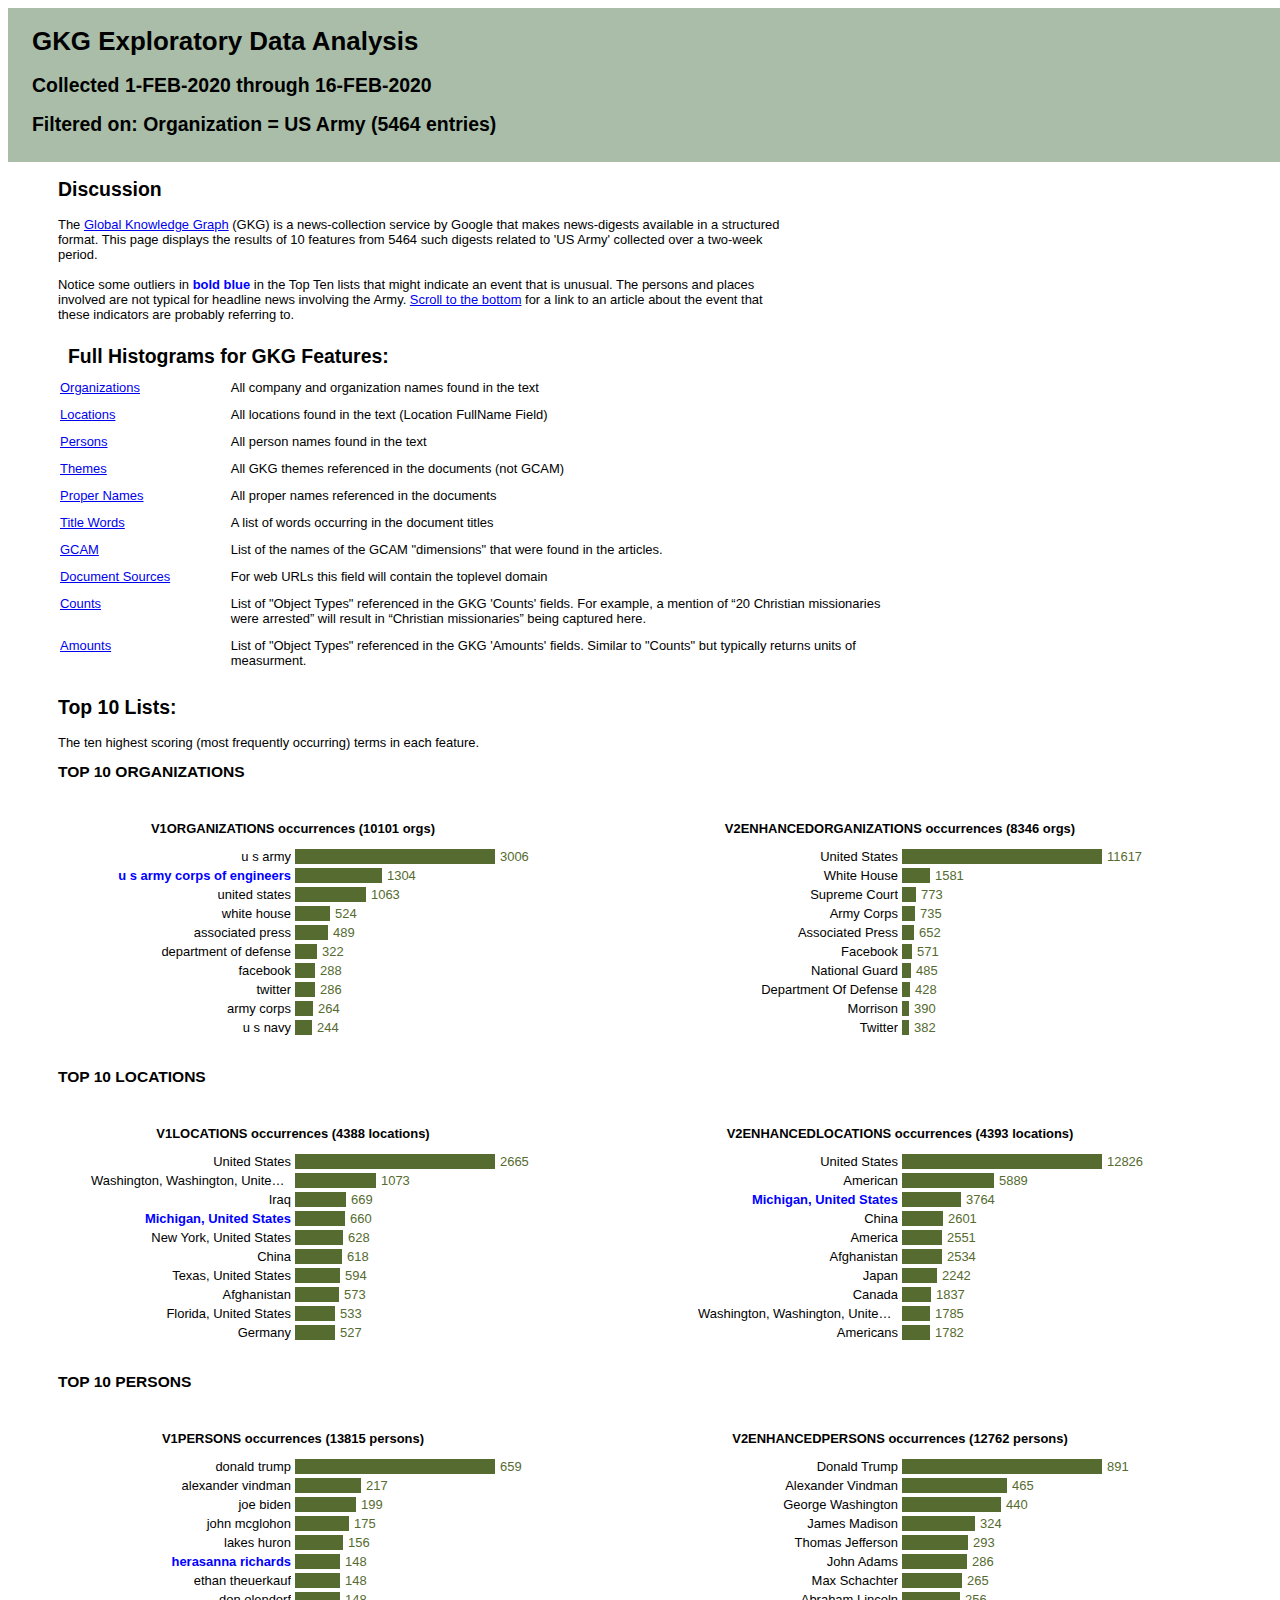
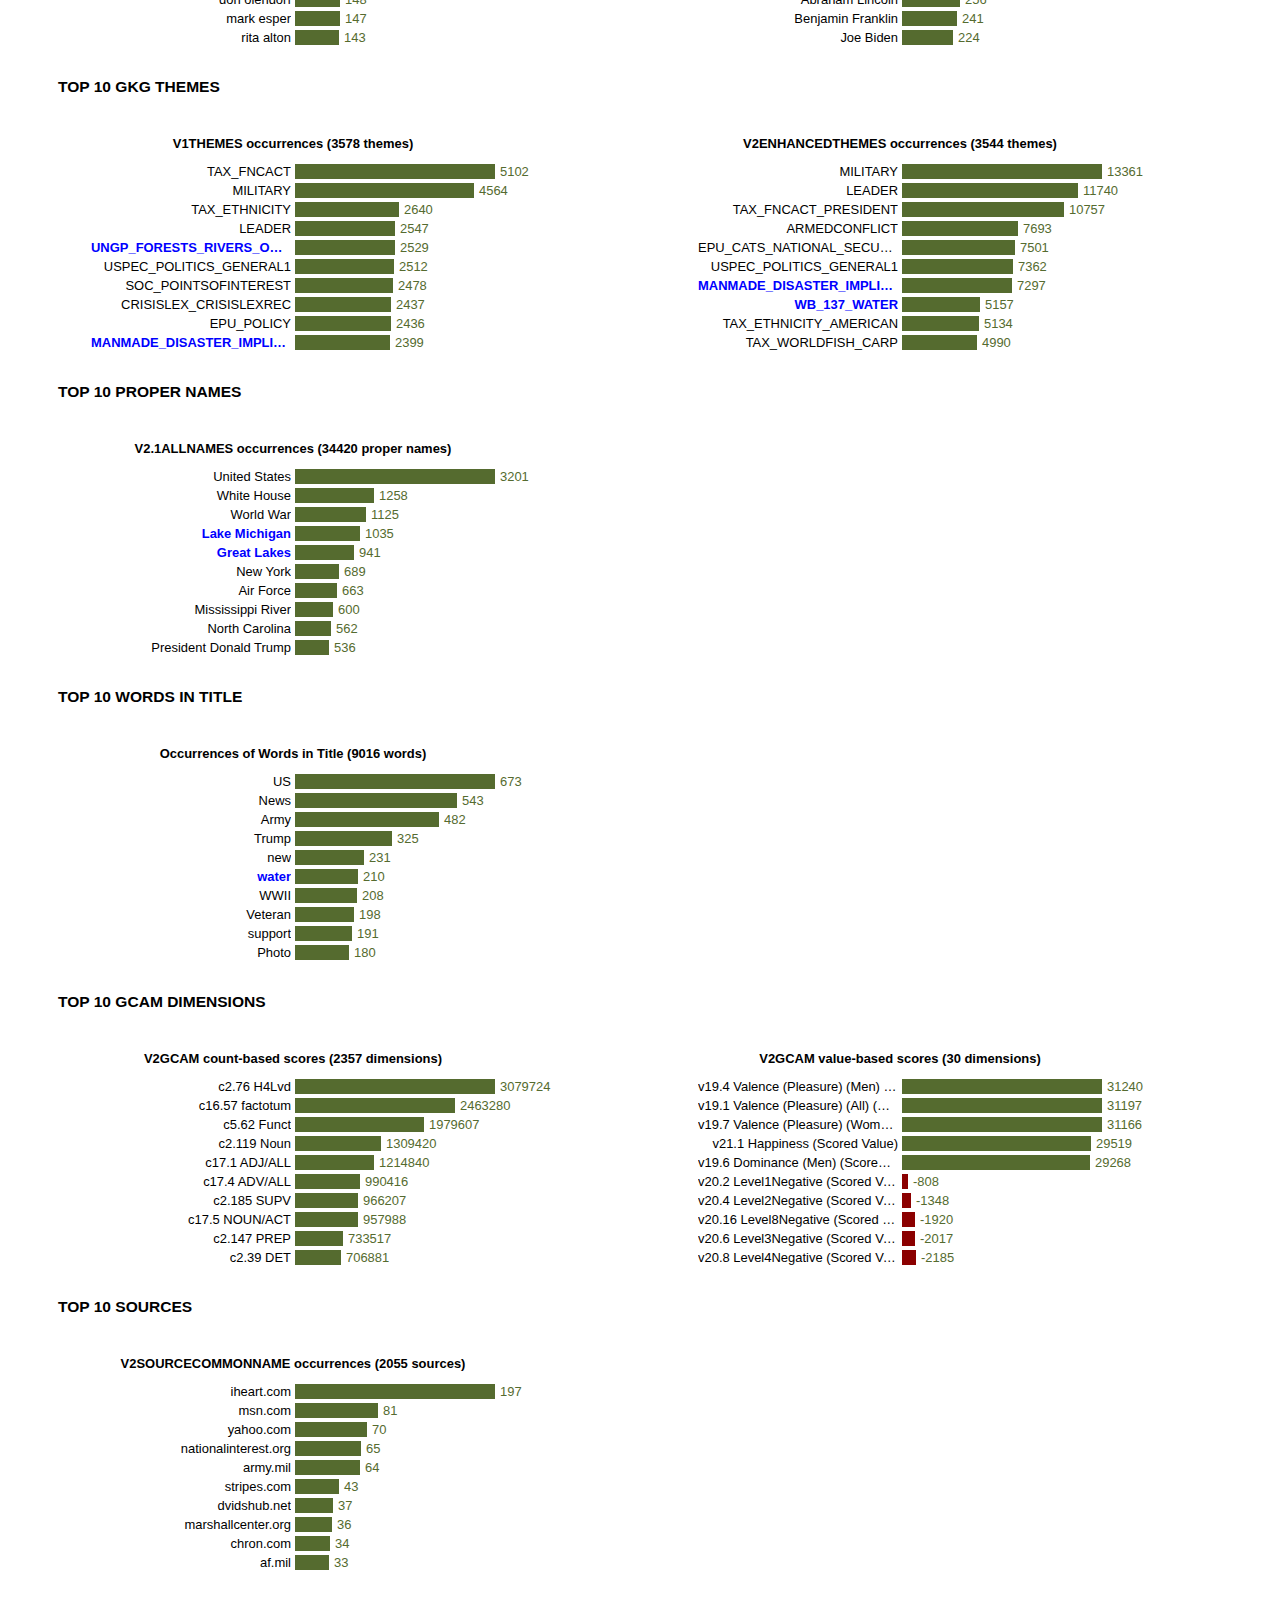
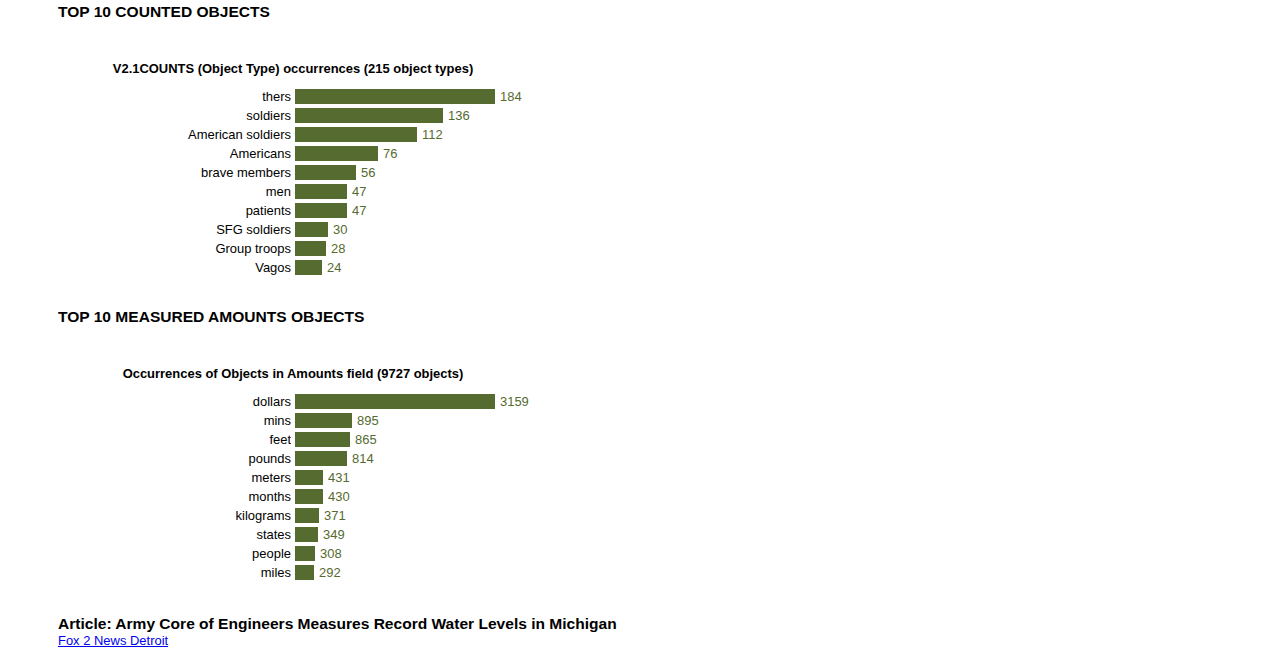
==== html/index.html @ cf723911 "created summary in index.html" ====
<!DOCTYPE html>
<html>

<head>
    <meta charset="UTF-8">
    <title>GKG Exploratory Data Analysis</title>
    <link rel="stylesheet" href="./styles.css" type="text/css">
</head>

<!-- https://www.fox2detroit.com/news/high-water-levels-are-wreaking-havoc-in-the-great-lakes-swamping-communities -->

<body>
    <div class="page-title">
        <h1> GKG Exploratory Data Analysis</h1>
        <h2> Collected 1-FEB-2020 through 16-FEB-2020</h2>
        <h2> Filtered on: Organization = US Army (5464 entries)</h2>
    </div>

    <div class="page-container">

        <h2> Discussion</h2>
        <div class="discussion">
            <p>
                The <a href="https://blog.gdeltproject.org/gdelt-2-0-our-global-world-in-realtime/>">
                Global Knowledge Graph</a> (GKG) is a news-collection service by Google that
                makes news-digests available in a structured format.  This page displays the results
                of 10 features from 5464 such digests related to 'US Army' collected over a two-week period. <br><br>
                Notice some outliers in <span class="notice">bold blue</span> in the Top Ten lists that might indicate
                an event that is unusual. The persons and places involved are not typical for
                headline news involving the Army. <a href="#water-levels">Scroll to the bottom</a> for a link 
                to an article about the event that these indicators are probably referring to.
            </p>
        </div>

        <table class="hlist">
            <caption>Full Histograms for GKG Features:</caption>


            <tr>
                    <td>
                        <div><a href="./organizations.html">Organizations</a></div>
                    </td>
                    <td>
                        <div> All company and organization names found in the text</div>
                    </td>
                </tr>


                <tr>
                        <td>
                            <div><a href="./locations.html">Locations</a></div>
                        </td>
                        <td>
                            <div>All locations found in the text (Location FullName Field)</div>
                        </td>
                    </tr>
        
    
            <tr>
                <td>
                    <div><a href="./persons.html">Persons</a></div>
                </td>
                <td>
                    <div>All person names found in the text</div>
                </td>
            </tr>

            <tr>
                <td>
                    <div><a href="./themes.html">Themes</a></div>
                </td>
                <td>
                    <div> All GKG themes referenced in the documents (not GCAM)</div>
                </td>
            </tr>


            <tr>
                <td>
                    <div><a href="./allnames.html">Proper Names</a></div>
                </td>
                <td>
                    <div> All proper names referenced in the documents</div>
                </td>
            </tr>

            <tr>
                <td>
                    <div><a href="./wordsintitle.html">Title Words</a></div>
                </td>
                <td>
                    <div> A list of words occurring in the document titles</div>
                </td>
            </tr>


            <tr>
                <td>
                    <div><a href="./gcam.html">GCAM</a></div>
                </td>
                <td>
                    <div> List of the names of the GCAM "dimensions" that were found
                        in the articles.
                    </div>
                </td>
            </tr>


            <tr>
                <td>
                    <div><a href="./sources.html">Document Sources</a></div>
                </td>
                <td>
                    <div> For web URLs this field will contain the toplevel domain</div>
                </td>
            </tr>



            <tr>
                <td>
                    <div><a href="./counts_objects.html">Counts</a></div>
                </td>
                <td>
                    <div> List of "Object Types" referenced in the GKG 'Counts' fields. For example,
                        a mention of “20 Christian missionaries were arrested” will
                        result in “Christian missionaries” being captured here.</div>
                </td>
            </tr>




            <tr>
                <td>
                    <div><a href="./amountsobjects.html">Amounts</a></div>
                </td>
                <td>
                    <div> List of "Object Types" referenced in the GKG 'Amounts' fields.
                        Similar to "Counts" but typically returns units of measurment.
                    </div>
                </td>
            </tr>




        </table>

        <!--   **************   TOP TEN ********************  -->
        <div class="top-ten">
            <h2>Top 10 Lists:</h2>
            <p> The ten highest scoring (most frequently occurring) terms in each feature. </p>


                <!-- ***************  ORGANIZATIONS TOP 10 *********************** -->
                <p class="top-ten-title">TOP 10 ORGANIZATIONS</p>

                <div class="flexrow">
                    <div class="flexcol">
                        <!--    ORGANIZATIONS  -->
                        <table>
                            <caption>V1ORGANIZATIONS occurrences (10101 orgs)</caption>
                            <tr>
                                <td>
                                    <div class="feature">u s army</div>
                                </td>
                                <td>
                                    <div class="score-bar" style="width:200px;">
                                        <p class="score" style="left: 205px;">3006</p>
                                    </div>
                                </td>
                            </tr>
                            <tr>
                                <td>
                                    <div class="feature notice">u s army corps of engineers</div>
                                </td>
                                <td>
                                    <div class="score-bar" style="width:87px;">
                                        <p class="score" style="left: 92px;">1304</p>
                                    </div>
                                </td>
                            </tr>
                            <tr>
                                <td>
                                    <div class="feature">united states</div>
                                </td>
                                <td>
                                    <div class="score-bar" style="width:71px;">
                                        <p class="score" style="left: 76px;">1063</p>
                                    </div>
                                </td>
                            </tr>
                            <tr>
                                <td>
                                    <div class="feature">white house</div>
                                </td>
                                <td>
                                    <div class="score-bar" style="width:35px;">
                                        <p class="score" style="left: 40px;">524</p>
                                    </div>
                                </td>
                            </tr>
                            <tr>
                                <td>
                                    <div class="feature">associated press</div>
                                </td>
                                <td>
                                    <div class="score-bar" style="width:33px;">
                                        <p class="score" style="left: 38px;">489</p>
                                    </div>
                                </td>
                            </tr>
                            <tr>
                                <td>
                                    <div class="feature">department of defense</div>
                                </td>
                                <td>
                                    <div class="score-bar" style="width:22px;">
                                        <p class="score" style="left: 27px;">322</p>
                                    </div>
                                </td>
                            </tr>
                            <tr>
                                <td>
                                    <div class="feature">facebook</div>
                                </td>
                                <td>
                                    <div class="score-bar" style="width:20px;">
                                        <p class="score" style="left: 25px;">288</p>
                                    </div>
                                </td>
                            </tr>
                            <tr>
                                <td>
                                    <div class="feature">twitter</div>
                                </td>
                                <td>
                                    <div class="score-bar" style="width:20px;">
                                        <p class="score" style="left: 25px;">286</p>
                                    </div>
                                </td>
                            </tr>
                            <tr>
                                <td>
                                    <div class="feature">army corps</div>
                                </td>
                                <td>
                                    <div class="score-bar" style="width:18px;">
                                        <p class="score" style="left: 23px;">264</p>
                                    </div>
                                </td>
                            </tr>
                            <tr>
                                <td>
                                    <div class="feature">u s navy</div>
                                </td>
                                <td>
                                    <div class="score-bar" style="width:17px;">
                                        <p class="score" style="left: 22px;">244</p>
                                    </div>
                                </td>
                            </tr>
                        </table>


                    </div>
                    <div class="flexcol">


                        <table>
                            <caption>V2ENHANCEDORGANIZATIONS occurrences (8346 orgs)</caption>
                            <tr>
                                <td>
                                    <div class="feature">United States</div>
                                </td>
                                <td>
                                    <div class="score-bar" style="width:200px;">
                                        <p class="score" style="left: 205px;">11617</p>
                                    </div>
                                </td>
                            </tr>
                            <tr>
                                <td>
                                    <div class="feature">White House</div>
                                </td>
                                <td>
                                    <div class="score-bar" style="width:28px;">
                                        <p class="score" style="left: 33px;">1581</p>
                                    </div>
                                </td>
                            </tr>
                            <tr>
                                <td>
                                    <div class="feature">Supreme Court</div>
                                </td>
                                <td>
                                    <div class="score-bar" style="width:14px;">
                                        <p class="score" style="left: 19px;">773</p>
                                    </div>
                                </td>
                            </tr>
                            <tr>
                                <td>
                                    <div class="feature">Army Corps</div>
                                </td>
                                <td>
                                    <div class="score-bar" style="width:13px;">
                                        <p class="score" style="left: 18px;">735</p>
                                    </div>
                                </td>
                            </tr>
                            <tr>
                                <td>
                                    <div class="feature">Associated Press</div>
                                </td>
                                <td>
                                    <div class="score-bar" style="width:12px;">
                                        <p class="score" style="left: 17px;">652</p>
                                    </div>
                                </td>
                            </tr>
                            <tr>
                                <td>
                                    <div class="feature">Facebook</div>
                                </td>
                                <td>
                                    <div class="score-bar" style="width:10px;">
                                        <p class="score" style="left: 15px;">571</p>
                                    </div>
                                </td>
                            </tr>
                            <tr>
                                <td>
                                    <div class="feature">National Guard</div>
                                </td>
                                <td>
                                    <div class="score-bar" style="width:9px;">
                                        <p class="score" style="left: 14px;">485</p>
                                    </div>
                                </td>
                            </tr>
                            <tr>
                                <td>
                                    <div class="feature">Department Of Defense</div>
                                </td>
                                <td>
                                    <div class="score-bar" style="width:8px;">
                                        <p class="score" style="left: 13px;">428</p>
                                    </div>
                                </td>
                            </tr>
                            <tr>
                                <td>
                                    <div class="feature">Morrison</div>
                                </td>
                                <td>
                                    <div class="score-bar" style="width:7px;">
                                        <p class="score" style="left: 12px;">390</p>
                                    </div>
                                </td>
                            </tr>
                            <tr>
                                <td>
                                    <div class="feature">Twitter</div>
                                </td>
                                <td>
                                    <div class="score-bar" style="width:7px;">
                                        <p class="score" style="left: 12px;">382</p>
                                    </div>
                                </td>
                            </tr>
                        </table>


                    </div> <!-- flexcol -->
                </div> <!-- flexrow-->



                <!-- ***************  LOCATIONS TOP 10 *********************** -->
                <p class="top-ten-title">TOP 10 LOCATIONS</p>

                <div class="flexrow">
                    <div class="flexcol">
                        <!--    PERSONS  -->
                        <table>
                            <caption>V1LOCATIONS occurrences (4388 locations)</caption>
                            <tr>
                                <td>
                                    <div class="feature">United States</div>
                                </td>
                                <td>
                                    <div class="score-bar" style="width:200px;">
                                        <p class="score" style="left: 205px;">2665</p>
                                    </div>
                                </td>
                            </tr>
                            <tr>
                                <td>
                                    <div class="feature">Washington, Washington, United States</div>
                                </td>
                                <td>
                                    <div class="score-bar" style="width:81px;">
                                        <p class="score" style="left: 86px;">1073</p>
                                    </div>
                                </td>
                            </tr>
                            <tr>
                                <td>
                                    <div class="feature">Iraq</div>
                                </td>
                                <td>
                                    <div class="score-bar" style="width:51px;">
                                        <p class="score" style="left: 56px;">669</p>
                                    </div>
                                </td>
                            </tr>
                            <tr>
                                <td>
                                    <div class="feature notice">Michigan, United States</div>
                                </td>
                                <td>
                                    <div class="score-bar" style="width:50px;">
                                        <p class="score" style="left: 55px;">660</p>
                                    </div>
                                </td>
                            </tr>
                            <tr>
                                <td>
                                    <div class="feature">New York, United States</div>
                                </td>
                                <td>
                                    <div class="score-bar" style="width:48px;">
                                        <p class="score" style="left: 53px;">628</p>
                                    </div>
                                </td>
                            </tr>
                            <tr>
                                <td>
                                    <div class="feature">China</div>
                                </td>
                                <td>
                                    <div class="score-bar" style="width:47px;">
                                        <p class="score" style="left: 52px;">618</p>
                                    </div>
                                </td>
                            </tr>
                            <tr>
                                <td>
                                    <div class="feature">Texas, United States</div>
                                </td>
                                <td>
                                    <div class="score-bar" style="width:45px;">
                                        <p class="score" style="left: 50px;">594</p>
                                    </div>
                                </td>
                            </tr>
                            <tr>
                                <td>
                                    <div class="feature">Afghanistan</div>
                                </td>
                                <td>
                                    <div class="score-bar" style="width:44px;">
                                        <p class="score" style="left: 49px;">573</p>
                                    </div>
                                </td>
                            </tr>
                            <tr>
                                <td>
                                    <div class="feature">Florida, United States</div>
                                </td>
                                <td>
                                    <div class="score-bar" style="width:40px;">
                                        <p class="score" style="left: 45px;">533</p>
                                    </div>
                                </td>
                            </tr>
                            <tr>
                                <td>
                                    <div class="feature">Germany</div>
                                </td>
                                <td>
                                    <div class="score-bar" style="width:40px;">
                                        <p class="score" style="left: 45px;">527</p>
                                    </div>
                                </td>
                            </tr>
                        </table>


                    </div>
                    <div class="flexcol">


                        <table>
                            <caption>V2ENHANCEDLOCATIONS occurrences (4393 locations)</caption>
                            <tr>
                                <td>
                                    <div class="feature">United States</div>
                                </td>
                                <td>
                                    <div class="score-bar" style="width:200px;">
                                        <p class="score" style="left: 205px;">12826</p>
                                    </div>
                                </td>
                            </tr>
                            <tr>
                                <td>
                                    <div class="feature">American</div>
                                </td>
                                <td>
                                    <div class="score-bar" style="width:92px;">
                                        <p class="score" style="left: 97px;">5889</p>
                                    </div>
                                </td>
                            </tr>
                            <tr>
                                <td>
                                    <div class="feature notice">Michigan, United States</div>
                                </td>
                                <td>
                                    <div class="score-bar" style="width:59px;">
                                        <p class="score" style="left: 64px;">3764</p>
                                    </div>
                                </td>
                            </tr>
                            <tr>
                                <td>
                                    <div class="feature">China</div>
                                </td>
                                <td>
                                    <div class="score-bar" style="width:41px;">
                                        <p class="score" style="left: 46px;">2601</p>
                                    </div>
                                </td>
                            </tr>
                            <tr>
                                <td>
                                    <div class="feature">America</div>
                                </td>
                                <td>
                                    <div class="score-bar" style="width:40px;">
                                        <p class="score" style="left: 45px;">2551</p>
                                    </div>
                                </td>
                            </tr>
                            <tr>
                                <td>
                                    <div class="feature">Afghanistan</div>
                                </td>
                                <td>
                                    <div class="score-bar" style="width:40px;">
                                        <p class="score" style="left: 45px;">2534</p>
                                    </div>
                                </td>
                            </tr>
                            <tr>
                                <td>
                                    <div class="feature">Japan</div>
                                </td>
                                <td>
                                    <div class="score-bar" style="width:35px;">
                                        <p class="score" style="left: 40px;">2242</p>
                                    </div>
                                </td>
                            </tr>
                            <tr>
                                <td>
                                    <div class="feature">Canada</div>
                                </td>
                                <td>
                                    <div class="score-bar" style="width:29px;">
                                        <p class="score" style="left: 34px;">1837</p>
                                    </div>
                                </td>
                            </tr>
                            <tr>
                                <td>
                                    <div class="feature">Washington, Washington, United States</div>
                                </td>
                                <td>
                                    <div class="score-bar" style="width:28px;">
                                        <p class="score" style="left: 33px;">1785</p>
                                    </div>
                                </td>
                            </tr>
                            <tr>
                                <td>
                                    <div class="feature">Americans</div>
                                </td>
                                <td>
                                    <div class="score-bar" style="width:28px;">
                                        <p class="score" style="left: 33px;">1782</p>
                                    </div>
                                </td>
                            </tr>
                        </table>


                    </div> <!-- flexcol -->
                </div> <!-- flexrow-->



                <p class="top-ten-title">TOP 10 PERSONS</p>

                <div class="flexrow">
                    <div class="flexcol">
                        <!--    PERSONS  -->
                        <table>
                            <caption>V1PERSONS occurrences (13815 persons)</caption>
                            <tr>
                                <td>
                                    <div class="feature">donald trump</div>
                                </td>
                                <td>
                                    <div class="score-bar" style="width:200px;">
                                        <p class="score" style="left: 205px;">659</p>
                                    </div>
                                </td>
                            </tr>
                            <tr>
                                <td>
                                    <div class="feature">alexander vindman</div>
                                </td>
                                <td>
                                    <div class="score-bar" style="width:66px;">
                                        <p class="score" style="left: 71px;">217</p>
                                    </div>
                                </td>
                            </tr>
                            <tr>
                                <td>
                                    <div class="feature">joe biden</div>
                                </td>
                                <td>
                                    <div class="score-bar" style="width:61px;">
                                        <p class="score" style="left: 66px;">199</p>
                                    </div>
                                </td>
                            </tr>
                            <tr>
                                <td>
                                    <div class="feature">john mcglohon</div>
                                </td>
                                <td>
                                    <div class="score-bar" style="width:54px;">
                                        <p class="score" style="left: 59px;">175</p>
                                    </div>
                                </td>
                            </tr>
                            <tr>
                                <td>
                                    <div class="feature">lakes huron</div>
                                </td>
                                <td>
                                    <div class="score-bar" style="width:48px;">
                                        <p class="score" style="left: 53px;">156</p>
                                    </div>
                                </td>
                            </tr>
                            <tr>
                                <td>
                                    <div class="feature notice">herasanna richards</div>
                                </td>
                                <td>
                                    <div class="score-bar" style="width:45px;">
                                        <p class="score" style="left: 50px;">148</p>
                                    </div>
                                </td>
                            </tr>
                            <tr>
                                <td>
                                    <div class="feature">ethan theuerkauf</div>
                                </td>
                                <td>
                                    <div class="score-bar" style="width:45px;">
                                        <p class="score" style="left: 50px;">148</p>
                                    </div>
                                </td>
                            </tr>
                            <tr>
                                <td>
                                    <div class="feature">don olendorf</div>
                                </td>
                                <td>
                                    <div class="score-bar" style="width:45px;">
                                        <p class="score" style="left: 50px;">148</p>
                                    </div>
                                </td>
                            </tr>
                            <tr>
                                <td>
                                    <div class="feature">mark esper</div>
                                </td>
                                <td>
                                    <div class="score-bar" style="width:45px;">
                                        <p class="score" style="left: 50px;">147</p>
                                    </div>
                                </td>
                            </tr>
                            <tr>
                                <td>
                                    <div class="feature">rita alton</div>
                                </td>
                                <td>
                                    <div class="score-bar" style="width:44px;">
                                        <p class="score" style="left: 49px;">143</p>
                                    </div>
                                </td>
                            </tr>
                        </table>


                    </div>
                    <div class="flexcol">


                        <table>
                            <caption>V2ENHANCEDPERSONS occurrences (12762 persons)</caption>
                            <tr>
                                <td>
                                    <div class="feature">Donald Trump</div>
                                </td>
                                <td>
                                    <div class="score-bar" style="width:200px;">
                                        <p class="score" style="left: 205px;">891</p>
                                    </div>
                                </td>
                            </tr>
                            <tr>
                                <td>
                                    <div class="feature">Alexander Vindman</div>
                                </td>
                                <td>
                                    <div class="score-bar" style="width:105px;">
                                        <p class="score" style="left: 110px;">465</p>
                                    </div>
                                </td>
                            </tr>
                            <tr>
                                <td>
                                    <div class="feature">George Washington</div>
                                </td>
                                <td>
                                    <div class="score-bar" style="width:99px;">
                                        <p class="score" style="left: 104px;">440</p>
                                    </div>
                                </td>
                            </tr>
                            <tr>
                                <td>
                                    <div class="feature">James Madison</div>
                                </td>
                                <td>
                                    <div class="score-bar" style="width:73px;">
                                        <p class="score" style="left: 78px;">324</p>
                                    </div>
                                </td>
                            </tr>
                            <tr>
                                <td>
                                    <div class="feature">Thomas Jefferson</div>
                                </td>
                                <td>
                                    <div class="score-bar" style="width:66px;">
                                        <p class="score" style="left: 71px;">293</p>
                                    </div>
                                </td>
                            </tr>
                            <tr>
                                <td>
                                    <div class="feature">John Adams</div>
                                </td>
                                <td>
                                    <div class="score-bar" style="width:65px;">
                                        <p class="score" style="left: 70px;">286</p>
                                    </div>
                                </td>
                            </tr>
                            <tr>
                                <td>
                                    <div class="feature">Max Schachter</div>
                                </td>
                                <td>
                                    <div class="score-bar" style="width:60px;">
                                        <p class="score" style="left: 65px;">265</p>
                                    </div>
                                </td>
                            </tr>
                            <tr>
                                <td>
                                    <div class="feature">Abraham Lincoln</div>
                                </td>
                                <td>
                                    <div class="score-bar" style="width:58px;">
                                        <p class="score" style="left: 63px;">256</p>
                                    </div>
                                </td>
                            </tr>
                            <tr>
                                <td>
                                    <div class="feature">Benjamin Franklin</div>
                                </td>
                                <td>
                                    <div class="score-bar" style="width:55px;">
                                        <p class="score" style="left: 60px;">241</p>
                                    </div>
                                </td>
                            </tr>
                            <tr>
                                <td>
                                    <div class="feature">Joe Biden</div>
                                </td>
                                <td>
                                    <div class="score-bar" style="width:51px;">
                                        <p class="score" style="left: 56px;">224</p>
                                    </div>
                                </td>
                            </tr>
                        </table>


                    </div> <!-- flexcol -->
                </div> <!-- flexrow-->











                <!-- ***************  THEMES TOP 10 *********************** -->
                <p class="top-ten-title">TOP 10 GKG THEMES</p>

                <div class="flexrow">
                    <div class="flexcol">

                        <table>
                            <caption>V1THEMES occurrences (3578 themes)</caption>
                            <tr>
                                <td>
                                    <div class="feature">TAX_FNCACT</div>
                                </td>
                                <td>
                                    <div class="score-bar" style="width:200px;">
                                        <p class="score" style="left: 205px;">5102</p>
                                    </div>
                                </td>
                            </tr>
                            <tr>
                                <td>
                                    <div class="feature">MILITARY</div>
                                </td>
                                <td>
                                    <div class="score-bar" style="width:179px;">
                                        <p class="score" style="left: 184px;">4564</p>
                                    </div>
                                </td>
                            </tr>
                            <tr>
                                <td>
                                    <div class="feature">TAX_ETHNICITY</div>
                                </td>
                                <td>
                                    <div class="score-bar" style="width:104px;">
                                        <p class="score" style="left: 109px;">2640</p>
                                    </div>
                                </td>
                            </tr>
                            <tr>
                                <td>
                                    <div class="feature">LEADER</div>
                                </td>
                                <td>
                                    <div class="score-bar" style="width:100px;">
                                        <p class="score" style="left: 105px;">2547</p>
                                    </div>
                                </td>
                            </tr>
                            <tr>
                                <td>
                                    <div class="feature notice">UNGP_FORESTS_RIVERS_OCEANS</div>
                                </td>
                                <td>
                                    <div class="score-bar" style="width:100px;">
                                        <p class="score" style="left: 105px;">2529</p>
                                    </div>
                                </td>
                            </tr>
                            <tr>
                                <td>
                                    <div class="feature">USPEC_POLITICS_GENERAL1</div>
                                </td>
                                <td>
                                    <div class="score-bar" style="width:99px;">
                                        <p class="score" style="left: 104px;">2512</p>
                                    </div>
                                </td>
                            </tr>
                            <tr>
                                <td>
                                    <div class="feature">SOC_POINTSOFINTEREST</div>
                                </td>
                                <td>
                                    <div class="score-bar" style="width:98px;">
                                        <p class="score" style="left: 103px;">2478</p>
                                    </div>
                                </td>
                            </tr>
                            <tr>
                                <td>
                                    <div class="feature">CRISISLEX_CRISISLEXREC</div>
                                </td>
                                <td>
                                    <div class="score-bar" style="width:96px;">
                                        <p class="score" style="left: 101px;">2437</p>
                                    </div>
                                </td>
                            </tr>
                            <tr>
                                <td>
                                    <div class="feature">EPU_POLICY</div>
                                </td>
                                <td>
                                    <div class="score-bar" style="width:96px;">
                                        <p class="score" style="left: 101px;">2436</p>
                                    </div>
                                </td>
                            </tr>
                            <tr>
                                <td>
                                    <div class="feature notice">MANMADE_DISASTER_IMPLIED</div>
                                </td>
                                <td>
                                    <div class="score-bar" style="width:95px;">
                                        <p class="score" style="left: 100px;">2399</p>
                                    </div>
                                </td>
                            </tr>
                        </table>


                    </div>
                    <div class="flexcol">


                        <table>
                            <caption>V2ENHANCEDTHEMES occurrences (3544 themes)</caption>
                            <tr>
                                <td>
                                    <div class="feature">MILITARY</div>
                                </td>
                                <td>
                                    <div class="score-bar" style="width:200px;">
                                        <p class="score" style="left: 205px;">13361</p>
                                    </div>
                                </td>
                            </tr>
                            <tr>
                                <td>
                                    <div class="feature">LEADER</div>
                                </td>
                                <td>
                                    <div class="score-bar" style="width:176px;">
                                        <p class="score" style="left: 181px;">11740</p>
                                    </div>
                                </td>
                            </tr>
                            <tr>
                                <td>
                                    <div class="feature">TAX_FNCACT_PRESIDENT</div>
                                </td>
                                <td>
                                    <div class="score-bar" style="width:162px;">
                                        <p class="score" style="left: 167px;">10757</p>
                                    </div>
                                </td>
                            </tr>
                            <tr>
                                <td>
                                    <div class="feature">ARMEDCONFLICT</div>
                                </td>
                                <td>
                                    <div class="score-bar" style="width:116px;">
                                        <p class="score" style="left: 121px;">7693</p>
                                    </div>
                                </td>
                            </tr>
                            <tr>
                                <td>
                                    <div class="feature">EPU_CATS_NATIONAL_SECURITY</div>
                                </td>
                                <td>
                                    <div class="score-bar" style="width:113px;">
                                        <p class="score" style="left: 118px;">7501</p>
                                    </div>
                                </td>
                            </tr>
                            <tr>
                                <td>
                                    <div class="feature">USPEC_POLITICS_GENERAL1</div>
                                </td>
                                <td>
                                    <div class="score-bar" style="width:111px;">
                                        <p class="score" style="left: 116px;">7362</p>
                                    </div>
                                </td>
                            </tr>
                            <tr>
                                <td>
                                    <div class="feature notice">MANMADE_DISASTER_IMPLIED</div>
                                </td>
                                <td>
                                    <div class="score-bar" style="width:110px;">
                                        <p class="score" style="left: 115px;">7297</p>
                                    </div>
                                </td>
                            </tr>
                            <tr>
                                <td>
                                    <div class="feature notice">WB_137_WATER</div>
                                </td>
                                <td>
                                    <div class="score-bar" style="width:78px;">
                                        <p class="score" style="left: 83px;">5157</p>
                                    </div>
                                </td>
                            </tr>
                            <tr>
                                <td>
                                    <div class="feature">TAX_ETHNICITY_AMERICAN</div>
                                </td>
                                <td>
                                    <div class="score-bar" style="width:77px;">
                                        <p class="score" style="left: 82px;">5134</p>
                                    </div>
                                </td>
                            </tr>
                            <tr>
                                <td>
                                    <div class="feature">TAX_WORLDFISH_CARP</div>
                                </td>
                                <td>
                                    <div class="score-bar" style="width:75px;">
                                        <p class="score" style="left: 80px;">4990</p>
                                    </div>
                                </td>
                            </tr>
                        </table>


                    </div> <!-- flexcol -->
                </div> <!-- flexrow-->



                <!-- ***************  NAMES TOP 10 *********************** -->
                <p class="top-ten-title">TOP 10 PROPER NAMES</p>

                <div class="flexrow">
                    <div class="flexcol">

                        <table>
                            <caption>V2.1ALLNAMES occurrences (34420 proper names)</caption>
                            <tr>
                                <td>
                                    <div class="feature">United States</div>
                                </td>
                                <td>
                                    <div class="score-bar" style="width:200px;">
                                        <p class="score" style="left: 205px;">3201</p>
                                    </div>
                                </td>
                            </tr>
                            <tr>
                                <td>
                                    <div class="feature">White House</div>
                                </td>
                                <td>
                                    <div class="score-bar" style="width:79px;">
                                        <p class="score" style="left: 84px;">1258</p>
                                    </div>
                                </td>
                            </tr>
                            <tr>
                                <td>
                                    <div class="feature">World War</div>
                                </td>
                                <td>
                                    <div class="score-bar" style="width:71px;">
                                        <p class="score" style="left: 76px;">1125</p>
                                    </div>
                                </td>
                            </tr>
                            <tr>
                                <td>
                                    <div class="feature notice">Lake Michigan</div>
                                </td>
                                <td>
                                    <div class="score-bar" style="width:65px;">
                                        <p class="score" style="left: 70px;">1035</p>
                                    </div>
                                </td>
                            </tr>
                            <tr>
                                <td>
                                    <div class="feature notice">Great Lakes</div>
                                </td>
                                <td>
                                    <div class="score-bar" style="width:59px;">
                                        <p class="score" style="left: 64px;">941</p>
                                    </div>
                                </td>
                            </tr>
                            <tr>
                                <td>
                                    <div class="feature">New York</div>
                                </td>
                                <td>
                                    <div class="score-bar" style="width:44px;">
                                        <p class="score" style="left: 49px;">689</p>
                                    </div>
                                </td>
                            </tr>
                            <tr>
                                <td>
                                    <div class="feature">Air Force</div>
                                </td>
                                <td>
                                    <div class="score-bar" style="width:42px;">
                                        <p class="score" style="left: 47px;">663</p>
                                    </div>
                                </td>
                            </tr>
                            <tr>
                                <td>
                                    <div class="feature">Mississippi River</div>
                                </td>
                                <td>
                                    <div class="score-bar" style="width:38px;">
                                        <p class="score" style="left: 43px;">600</p>
                                    </div>
                                </td>
                            </tr>
                            <tr>
                                <td>
                                    <div class="feature">North Carolina</div>
                                </td>
                                <td>
                                    <div class="score-bar" style="width:36px;">
                                        <p class="score" style="left: 41px;">562</p>
                                    </div>
                                </td>
                            </tr>
                            <tr>
                                <td>
                                    <div class="feature">President Donald Trump</div>
                                </td>
                                <td>
                                    <div class="score-bar" style="width:34px;">
                                        <p class="score" style="left: 39px;">536</p>
                                    </div>
                                </td>
                            </tr>
                        </table>


                    </div>
                    <div class="flexcol">

                        &nbsp;

                    </div> <!-- flexcol -->
                </div> <!-- flexrow-->


                <!-- ***************  TITLE WORDS TOP 10 *********************** -->
                <p class="top-ten-title">TOP 10 WORDS IN TITLE</p>

                <div class="flexrow">
                    <div class="flexcol">

                        <table>
                            <caption>Occurrences of Words in Title (9016 words)</caption>
                            <tr>
                                <td>
                                    <div class="feature">US</div>
                                </td>
                                <td>
                                    <div class="score-bar" style="width:200px;">
                                        <p class="score" style="left: 205px;">673</p>
                                    </div>
                                </td>
                            </tr>
                            <tr>
                                <td>
                                    <div class="feature">News</div>
                                </td>
                                <td>
                                    <div class="score-bar" style="width:162px;">
                                        <p class="score" style="left: 167px;">543</p>
                                    </div>
                                </td>
                            </tr>
                            <tr>
                                <td>
                                    <div class="feature">Army</div>
                                </td>
                                <td>
                                    <div class="score-bar" style="width:144px;">
                                        <p class="score" style="left: 149px;">482</p>
                                    </div>
                                </td>
                            </tr>
                            <tr>
                                <td>
                                    <div class="feature">Trump</div>
                                </td>
                                <td>
                                    <div class="score-bar" style="width:97px;">
                                        <p class="score" style="left: 102px;">325</p>
                                    </div>
                                </td>
                            </tr>
                            <tr>
                                <td>
                                    <div class="feature">new</div>
                                </td>
                                <td>
                                    <div class="score-bar" style="width:69px;">
                                        <p class="score" style="left: 74px;">231</p>
                                    </div>
                                </td>
                            </tr>
                            <tr>
                                <td>
                                    <div class="feature notice">water</div>
                                </td>
                                <td>
                                    <div class="score-bar" style="width:63px;">
                                        <p class="score" style="left: 68px;">210</p>
                                    </div>
                                </td>
                            </tr>
                            <tr>
                                <td>
                                    <div class="feature">WWII</div>
                                </td>
                                <td>
                                    <div class="score-bar" style="width:62px;">
                                        <p class="score" style="left: 67px;">208</p>
                                    </div>
                                </td>
                            </tr>
                            <tr>
                                <td>
                                    <div class="feature">Veteran</div>
                                </td>
                                <td>
                                    <div class="score-bar" style="width:59px;">
                                        <p class="score" style="left: 64px;">198</p>
                                    </div>
                                </td>
                            </tr>
                            <tr>
                                <td>
                                    <div class="feature">support</div>
                                </td>
                                <td>
                                    <div class="score-bar" style="width:57px;">
                                        <p class="score" style="left: 62px;">191</p>
                                    </div>
                                </td>
                            </tr>
                            <tr>
                                <td>
                                    <div class="feature">Photo</div>
                                </td>
                                <td>
                                    <div class="score-bar" style="width:54px;">
                                        <p class="score" style="left: 59px;">180</p>
                                    </div>
                                </td>
                            </tr>
                        </table>


                    </div>
                    <div class="flexcol">

                        &nbsp;

                    </div> <!-- flexcol -->
                </div> <!-- flexrow-->



                <!-- ***************  GCAM TOP 10 *********************** -->
                <p class="top-ten-title">TOP 10 GCAM DIMENSIONS</p>

                <div class="flexrow">
                    <div class="flexcol">
                        <!--    PERSONS  -->
                        <table>
                            <caption>V2GCAM count-based scores (2357 dimensions)</caption>
                            <tr>
                                <td>
                                    <div class="feature">c2.76 H4Lvd</div>
                                </td>
                                <td>
                                    <div class="score-bar" style="width:200px;">
                                        <p class="score" style="left: 205px;">3079724</p>
                                    </div>
                                </td>
                            </tr>
                            <tr>
                                <td>
                                    <div class="feature">c16.57 factotum</div>
                                </td>
                                <td>
                                    <div class="score-bar" style="width:160px;">
                                        <p class="score" style="left: 165px;">2463280</p>
                                    </div>
                                </td>
                            </tr>
                            <tr>
                                <td>
                                    <div class="feature">c5.62 Funct</div>
                                </td>
                                <td>
                                    <div class="score-bar" style="width:129px;">
                                        <p class="score" style="left: 134px;">1979607</p>
                                    </div>
                                </td>
                            </tr>
                            <tr>
                                <td>
                                    <div class="feature">c2.119 Noun</div>
                                </td>
                                <td>
                                    <div class="score-bar" style="width:86px;">
                                        <p class="score" style="left: 91px;">1309420</p>
                                    </div>
                                </td>
                            </tr>
                            <tr>
                                <td>
                                    <div class="feature">c17.1 ADJ/ALL</div>
                                </td>
                                <td>
                                    <div class="score-bar" style="width:79px;">
                                        <p class="score" style="left: 84px;">1214840</p>
                                    </div>
                                </td>
                            </tr>
                            <tr>
                                <td>
                                    <div class="feature">c17.4 ADV/ALL</div>
                                </td>
                                <td>
                                    <div class="score-bar" style="width:65px;">
                                        <p class="score" style="left: 70px;">990416</p>
                                    </div>
                                </td>
                            </tr>
                            <tr>
                                <td>
                                    <div class="feature">c2.185 SUPV</div>
                                </td>
                                <td>
                                    <div class="score-bar" style="width:63px;">
                                        <p class="score" style="left: 68px;">966207</p>
                                    </div>
                                </td>
                            </tr>
                            <tr>
                                <td>
                                    <div class="feature">c17.5 NOUN/ACT</div>
                                </td>
                                <td>
                                    <div class="score-bar" style="width:63px;">
                                        <p class="score" style="left: 68px;">957988</p>
                                    </div>
                                </td>
                            </tr>
                            <tr>
                                <td>
                                    <div class="feature">c2.147 PREP</div>
                                </td>
                                <td>
                                    <div class="score-bar" style="width:48px;">
                                        <p class="score" style="left: 53px;">733517</p>
                                    </div>
                                </td>
                            </tr>
                            <tr>
                                <td>
                                    <div class="feature">c2.39 DET</div>
                                </td>
                                <td>
                                    <div class="score-bar" style="width:46px;">
                                        <p class="score" style="left: 51px;">706881</p>
                                    </div>
                                </td>
                            </tr>
                        </table>


                    </div>
                    <div class="flexcol">


                        <table>
                            <caption>V2GCAM value-based scores (30 dimensions)</caption>
                            <tr>
                                <td>
                                    <div class="feature">v19.4 Valence (Pleasure) (Men) (Scored Value)</div>
                                </td>
                                <td>
                                    <div class="score-bar" style="width:200px;">
                                        <p class="score" style="left: 205px;">31240</p>
                                    </div>
                                </td>
                            </tr>
                            <tr>
                                <td>
                                    <div class="feature">v19.1 Valence (Pleasure) (All) (Scored Value)</div>
                                </td>
                                <td>
                                    <div class="score-bar" style="width:200px;">
                                        <p class="score" style="left: 205px;">31197</p>
                                    </div>
                                </td>
                            </tr>
                            <tr>
                                <td>
                                    <div class="feature">v19.7 Valence (Pleasure) (Women) (Scored Value)</div>
                                </td>
                                <td>
                                    <div class="score-bar" style="width:200px;">
                                        <p class="score" style="left: 205px;">31166</p>
                                    </div>
                                </td>
                            </tr>
                            <tr>
                                <td>
                                    <div class="feature">v21.1 Happiness (Scored Value)</div>
                                </td>
                                <td>
                                    <div class="score-bar" style="width:189px;">
                                        <p class="score" style="left: 194px;">29519</p>
                                    </div>
                                </td>
                            </tr>
                            <tr>
                                <td>
                                    <div class="feature">v19.6 Dominance (Men) (Scored Value)</div>
                                </td>
                                <td>
                                    <div class="score-bar" style="width:188px;">
                                        <p class="score" style="left: 193px;">29268</p>
                                    </div>
                                </td>
                            </tr>

                            <tr>
                                <td>
                                    <div class="feature">v20.2 Level1Negative (Scored Value)</div>
                                </td>
                                <td>
                                    <div class="score-bar-neg" style="width:6px;">
                                        <p class="score" style="left: 11px;">-808</p>
                                    </div>
                                </td>
                            </tr>
                            <tr>
                                <td>
                                    <div class="feature">v20.4 Level2Negative (Scored Value)</div>
                                </td>
                                <td>
                                    <div class="score-bar-neg" style="width:9px;">
                                        <p class="score" style="left: 14px;">-1348</p>
                                    </div>
                                </td>
                            </tr>
                            <tr>
                                <td>
                                    <div class="feature">v20.16 Level8Negative (Scored Value)</div>
                                </td>
                                <td>
                                    <div class="score-bar-neg" style="width:13px;">
                                        <p class="score" style="left: 18px;">-1920</p>
                                    </div>
                                </td>
                            </tr>
                            <tr>
                                <td>
                                    <div class="feature">v20.6 Level3Negative (Scored Value)</div>
                                </td>
                                <td>
                                    <div class="score-bar-neg" style="width:13px;">
                                        <p class="score" style="left: 18px;">-2017</p>
                                    </div>
                                </td>
                            </tr>
                            <tr>
                                <td>
                                    <div class="feature">v20.8 Level4Negative (Scored Value)</div>
                                </td>
                                <td>
                                    <div class="score-bar-neg" style="width:14px;">
                                        <p class="score" style="left: 19px;">-2185</p>
                                    </div>
                                </td>
                            </tr>
                        </table>


                    </div> <!-- flexcol -->
                </div> <!-- flexrow-->



                <!-- ***************  SOURCES TOP 10 *********************** -->
                <p class="top-ten-title">TOP 10 SOURCES</p>

                <div class="flexrow">
                    <div class="flexcol">

                        <table>
                            <caption>V2SOURCECOMMONNAME occurrences (2055 sources)</caption>
                            <tr>
                                <td>
                                    <div class="feature">iheart.com</div>
                                </td>
                                <td>
                                    <div class="score-bar" style="width:200px;">
                                        <p class="score" style="left: 205px;">197</p>
                                    </div>
                                </td>
                            </tr>
                            <tr>
                                <td>
                                    <div class="feature">msn.com</div>
                                </td>
                                <td>
                                    <div class="score-bar" style="width:83px;">
                                        <p class="score" style="left: 88px;">81</p>
                                    </div>
                                </td>
                            </tr>
                            <tr>
                                <td>
                                    <div class="feature">yahoo.com</div>
                                </td>
                                <td>
                                    <div class="score-bar" style="width:72px;">
                                        <p class="score" style="left: 77px;">70</p>
                                    </div>
                                </td>
                            </tr>
                            <tr>
                                <td>
                                    <div class="feature">nationalinterest.org</div>
                                </td>
                                <td>
                                    <div class="score-bar" style="width:66px;">
                                        <p class="score" style="left: 71px;">65</p>
                                    </div>
                                </td>
                            </tr>
                            <tr>
                                <td>
                                    <div class="feature">army.mil</div>
                                </td>
                                <td>
                                    <div class="score-bar" style="width:65px;">
                                        <p class="score" style="left: 70px;">64</p>
                                    </div>
                                </td>
                            </tr>
                            <tr>
                                <td>
                                    <div class="feature">stripes.com</div>
                                </td>
                                <td>
                                    <div class="score-bar" style="width:44px;">
                                        <p class="score" style="left: 49px;">43</p>
                                    </div>
                                </td>
                            </tr>
                            <tr>
                                <td>
                                    <div class="feature">dvidshub.net</div>
                                </td>
                                <td>
                                    <div class="score-bar" style="width:38px;">
                                        <p class="score" style="left: 43px;">37</p>
                                    </div>
                                </td>
                            </tr>
                            <tr>
                                <td>
                                    <div class="feature">marshallcenter.org</div>
                                </td>
                                <td>
                                    <div class="score-bar" style="width:37px;">
                                        <p class="score" style="left: 42px;">36</p>
                                    </div>
                                </td>
                            </tr>
                            <tr>
                                <td>
                                    <div class="feature">chron.com</div>
                                </td>
                                <td>
                                    <div class="score-bar" style="width:35px;">
                                        <p class="score" style="left: 40px;">34</p>
                                    </div>
                                </td>
                            </tr>
                            <tr>
                                <td>
                                    <div class="feature">af.mil</div>
                                </td>
                                <td>
                                    <div class="score-bar" style="width:34px;">
                                        <p class="score" style="left: 39px;">33</p>
                                    </div>
                                </td>
                            </tr>
                        </table>


                    </div>
                    <div class="flexcol">

                        &nbsp;

                    </div> <!-- flexcol -->
                </div> <!-- flexrow-->



                <!-- ***************  COUNTED OBJECTS *********************** -->
                <p class="top-ten-title">TOP 10 COUNTED OBJECTS</p>

                <div class="flexrow">
                    <div class="flexcol">

                        <table>
                            <caption>V2.1COUNTS (Object Type) occurrences (215 object types)</caption>
                            <tr>
                                <td>
                                    <div class="feature">thers</div>
                                </td>
                                <td>
                                    <div class="score-bar" style="width:200px;">
                                        <p class="score" style="left: 205px;">184</p>
                                    </div>
                                </td>
                            </tr>
                            <tr>
                                <td>
                                    <div class="feature">soldiers</div>
                                </td>
                                <td>
                                    <div class="score-bar" style="width:148px;">
                                        <p class="score" style="left: 153px;">136</p>
                                    </div>
                                </td>
                            </tr>
                            <tr>
                                <td>
                                    <div class="feature">American soldiers</div>
                                </td>
                                <td>
                                    <div class="score-bar" style="width:122px;">
                                        <p class="score" style="left: 127px;">112</p>
                                    </div>
                                </td>
                            </tr>
                            <tr>
                                <td>
                                    <div class="feature">Americans</div>
                                </td>
                                <td>
                                    <div class="score-bar" style="width:83px;">
                                        <p class="score" style="left: 88px;">76</p>
                                    </div>
                                </td>
                            </tr>
                            <tr>
                                <td>
                                    <div class="feature">brave members</div>
                                </td>
                                <td>
                                    <div class="score-bar" style="width:61px;">
                                        <p class="score" style="left: 66px;">56</p>
                                    </div>
                                </td>
                            </tr>
                            <tr>
                                <td>
                                    <div class="feature">men</div>
                                </td>
                                <td>
                                    <div class="score-bar" style="width:52px;">
                                        <p class="score" style="left: 57px;">47</p>
                                    </div>
                                </td>
                            </tr>
                            <tr>
                                <td>
                                    <div class="feature">patients</div>
                                </td>
                                <td>
                                    <div class="score-bar" style="width:52px;">
                                        <p class="score" style="left: 57px;">47</p>
                                    </div>
                                </td>
                            </tr>
                            <tr>
                                <td>
                                    <div class="feature">SFG soldiers</div>
                                </td>
                                <td>
                                    <div class="score-bar" style="width:33px;">
                                        <p class="score" style="left: 38px;">30</p>
                                    </div>
                                </td>
                            </tr>
                            <tr>
                                <td>
                                    <div class="feature">Group troops</div>
                                </td>
                                <td>
                                    <div class="score-bar" style="width:31px;">
                                        <p class="score" style="left: 36px;">28</p>
                                    </div>
                                </td>
                            </tr>
                            <tr>
                                <td>
                                    <div class="feature">Vagos</div>
                                </td>
                                <td>
                                    <div class="score-bar" style="width:27px;">
                                        <p class="score" style="left: 32px;">24</p>
                                    </div>
                                </td>
                            </tr>
                        </table>


                    </div>
                    <div class="flexcol">

                        &nbsp;

                    </div> <!-- flexcol -->
                </div> <!-- flexrow-->


                <!-- ***************  MEASURED OBJECTS *********************** -->
                <p class="top-ten-title">TOP 10 MEASURED AMOUNTS OBJECTS</p>

                <div class="flexrow">
                    <div class="flexcol">

                        <table>
                            <caption>Occurrences of Objects in Amounts field (9727 objects)</caption>
                            <tr>
                                <td>
                                    <div class="feature">dollars</div>
                                </td>
                                <td>
                                    <div class="score-bar" style="width:200px;">
                                        <p class="score" style="left: 205px;">3159</p>
                                    </div>
                                </td>
                            </tr>
                            <tr>
                                <td>
                                    <div class="feature">mins</div>
                                </td>
                                <td>
                                    <div class="score-bar" style="width:57px;">
                                        <p class="score" style="left: 62px;">895</p>
                                    </div>
                                </td>
                            </tr>
                            <tr>
                                <td>
                                    <div class="feature">feet</div>
                                </td>
                                <td>
                                    <div class="score-bar" style="width:55px;">
                                        <p class="score" style="left: 60px;">865</p>
                                    </div>
                                </td>
                            </tr>
                            <tr>
                                <td>
                                    <div class="feature">pounds</div>
                                </td>
                                <td>
                                    <div class="score-bar" style="width:52px;">
                                        <p class="score" style="left: 57px;">814</p>
                                    </div>
                                </td>
                            </tr>
                            <tr>
                                <td>
                                    <div class="feature">meters</div>
                                </td>
                                <td>
                                    <div class="score-bar" style="width:28px;">
                                        <p class="score" style="left: 33px;">431</p>
                                    </div>
                                </td>
                            </tr>
                            <tr>
                                <td>
                                    <div class="feature">months</div>
                                </td>
                                <td>
                                    <div class="score-bar" style="width:28px;">
                                        <p class="score" style="left: 33px;">430</p>
                                    </div>
                                </td>
                            </tr>
                            <tr>
                                <td>
                                    <div class="feature">kilograms</div>
                                </td>
                                <td>
                                    <div class="score-bar" style="width:24px;">
                                        <p class="score" style="left: 29px;">371</p>
                                    </div>
                                </td>
                            </tr>
                            <tr>
                                <td>
                                    <div class="feature">states</div>
                                </td>
                                <td>
                                    <div class="score-bar" style="width:23px;">
                                        <p class="score" style="left: 28px;">349</p>
                                    </div>
                                </td>
                            </tr>
                            <tr>
                                <td>
                                    <div class="feature">people</div>
                                </td>
                                <td>
                                    <div class="score-bar" style="width:20px;">
                                        <p class="score" style="left: 25px;">308</p>
                                    </div>
                                </td>
                            </tr>
                            <tr>
                                <td>
                                    <div class="feature">miles</div>
                                </td>
                                <td>
                                    <div class="score-bar" style="width:19px;">
                                        <p class="score" style="left: 24px;">292</p>
                                    </div>
                                </td>
                            </tr>
                            <tr>
                        </table>


                    </div>
                    <div class="flexcol">

                        &nbsp;

                    </div> <!-- flexcol -->
                </div> <!-- flexrow-->

        </div> <!-- top ten -->

    <a name="water-levels">
    <div>
        <p class="top-ten-title">Article: Army Core of Engineers Measures Record Water Levels in Michigan</p>
        <a target=”_blank” href="https://www.fox2detroit.com/news/high-water-levels-are-wreaking-havoc-in-the-great-lakes-swamping-communities">
        Fox 2 News Detroit
        </a>
    </div>
    </a>
    </div> <!-- page container -->

</body>

</html>
---- html/styles.css ----
html, body {
  font-family: sans-serif;
  font-size: .9em;
}

.page-title {
    width:100%;
    background-color: rgb(169, 189, 169);
    padding:2px 0 10px 24px;
}

.page-container {
    margin-left: 50px;
}

.feature {
    width:200px;
    text-align: right;
    white-space: nowrap;
    overflow:hidden;
    text-overflow: ellipsis;
}

.score-bar {
    background-color: darkolivegreen;   
}

.score-bar-neg {
    background-color: darkred;   
}

.score {
    position: relative;
    margin:0;
    color: darkolivegreen;
}


.flexrow {
    display: flex;
}
.flexcol {
    flex: 50%;
    padding: 30px;
}

caption {
    padding: 10px;
    font-size: 1em;
    font-weight: bold;
    text-align: center;
}

.hlist caption {
    font-size: 1.5em;
    text-align: left;
}

.hlist td {
    vertical-align: top;
    padding: 0 20px 10px 0;
}

.hlist td:first-of-type {
    width: 20%;
}


.hlist {
    width: 70%;
}

.top-ten-title {
    font-weight: bold;
    font-size: 1.2em;
    margin: 0;
}

.notice {
    font-weight: bold;
    color: blue;
}

.discussion {
    width: 60%;
}
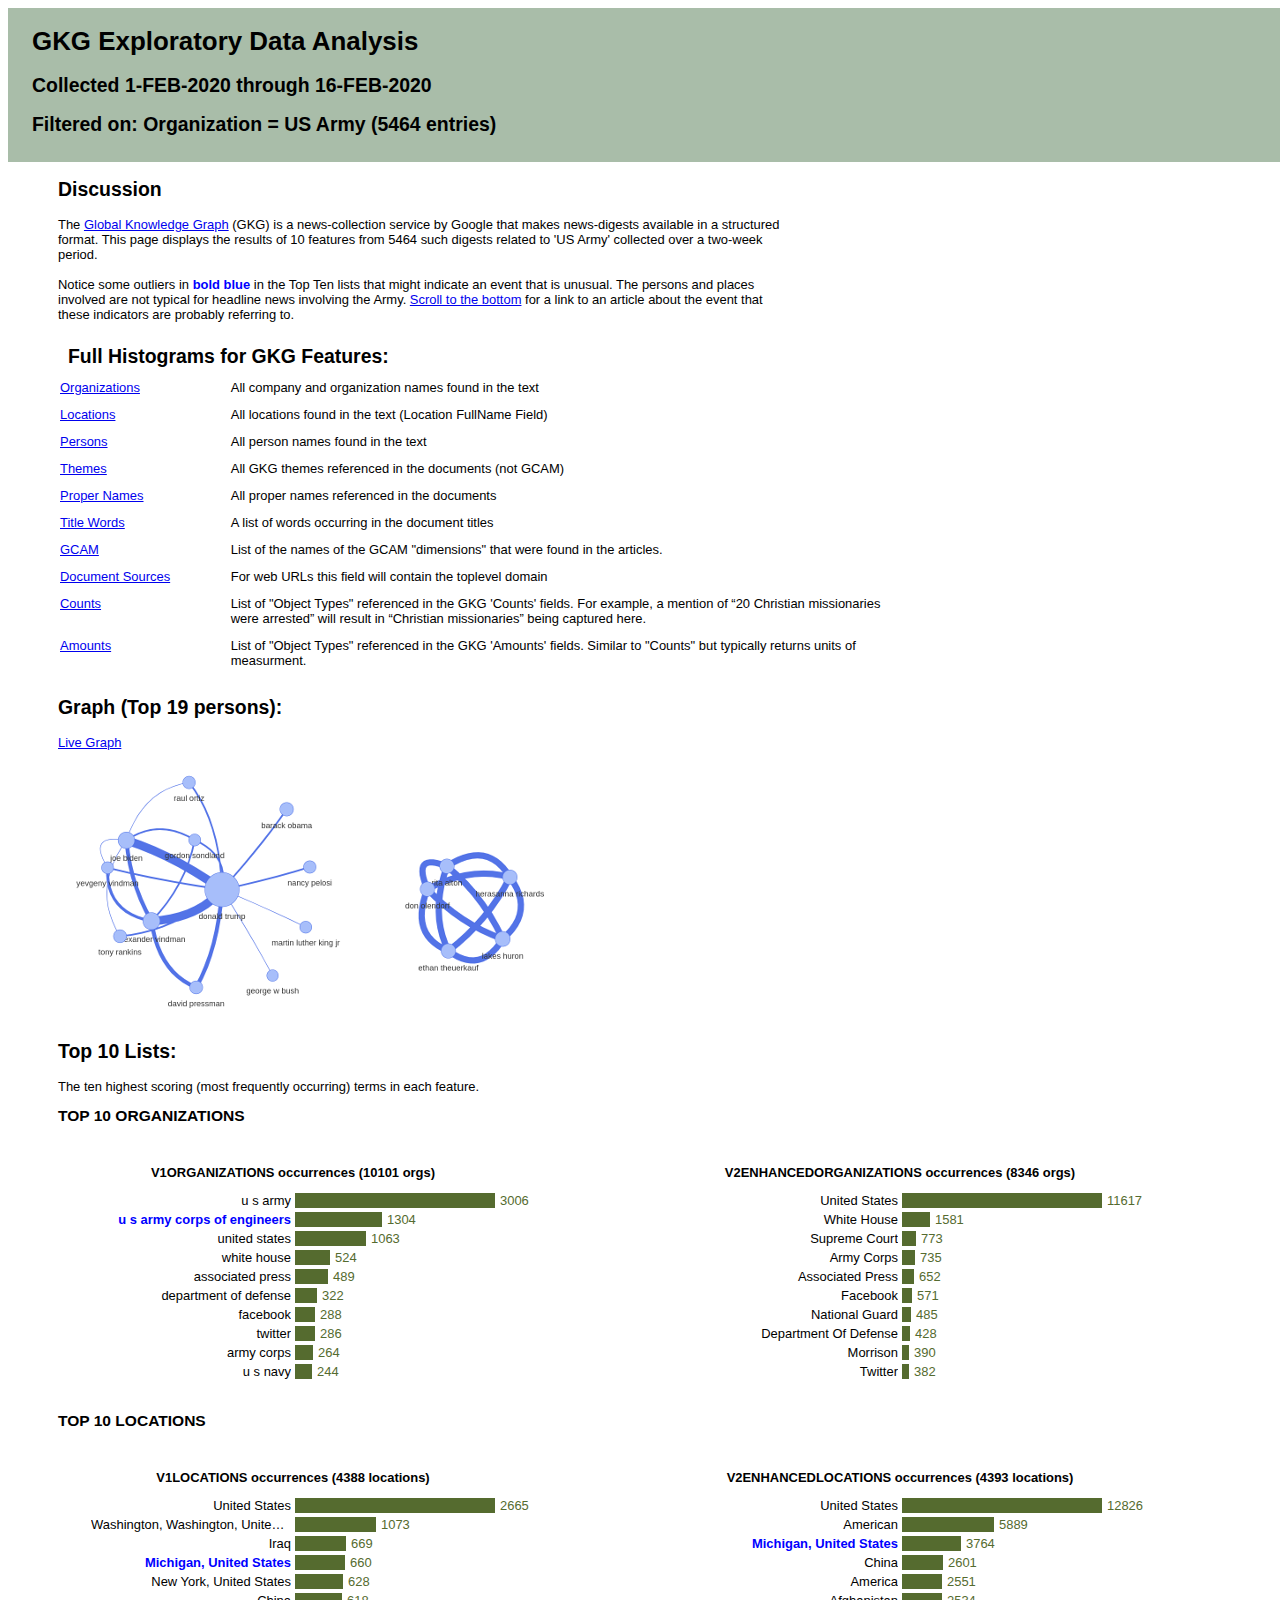
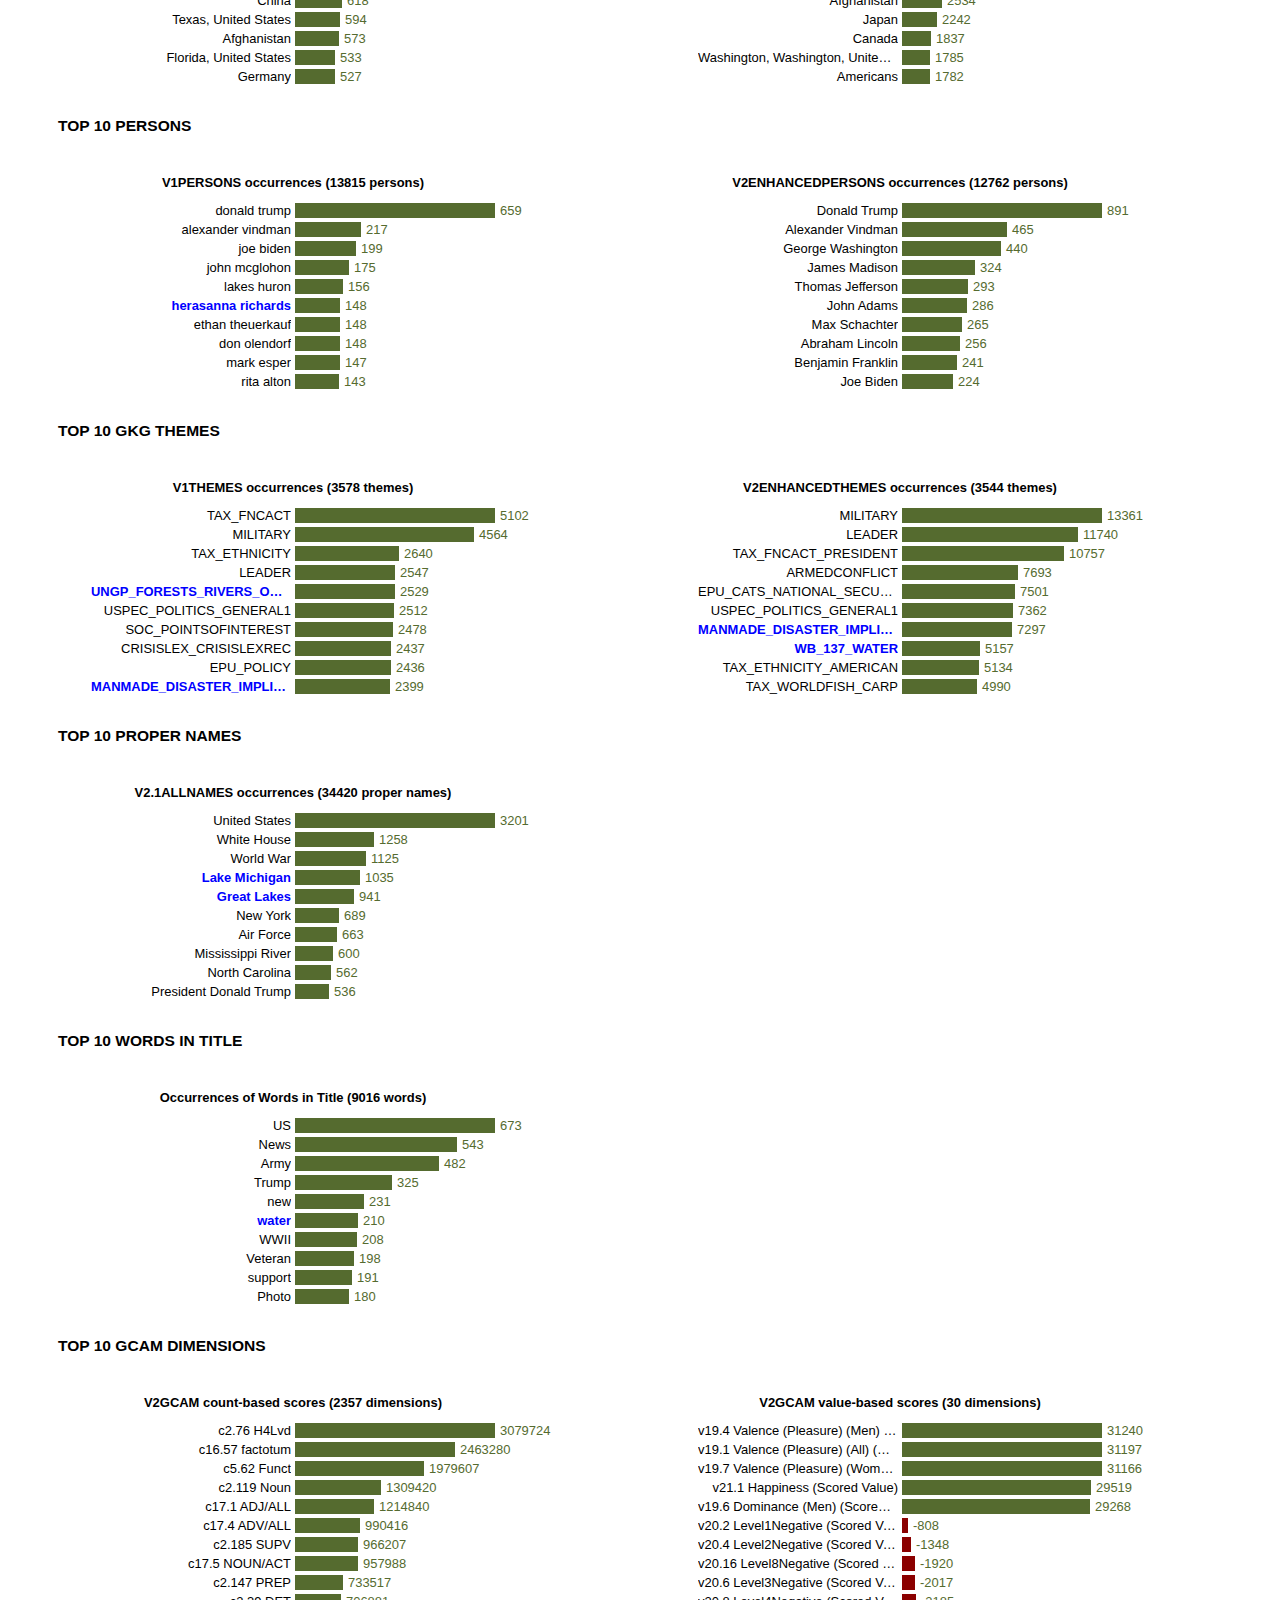
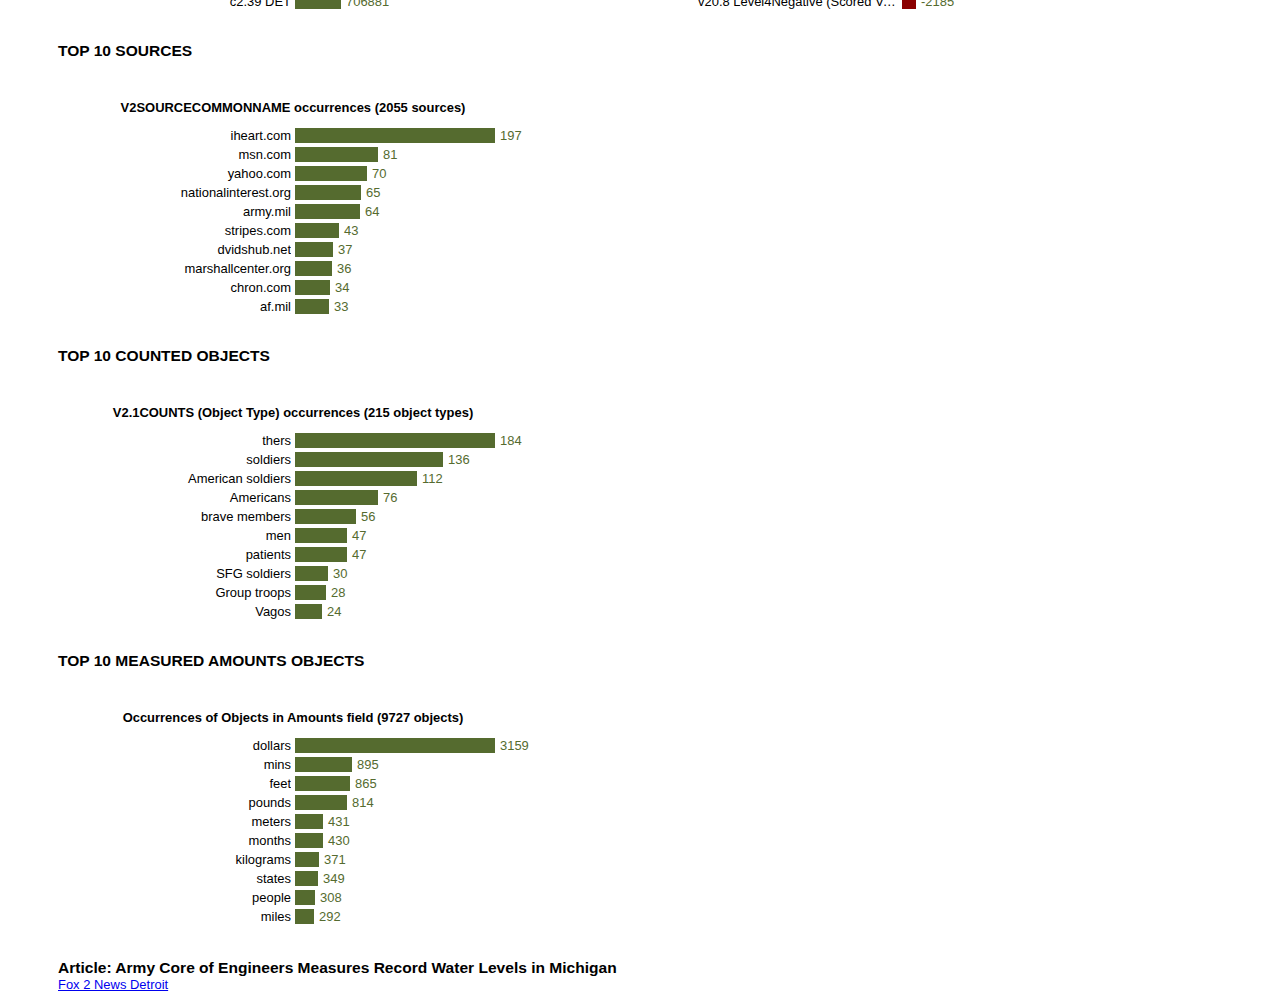
==== commit de7df73c: "added person graph" ====
--- a/html/index.html
+++ b/html/index.html
@@ -147,6 +147,14 @@
 
         </table>
 
+
+        <div class="vis-graph">
+            <h2>Graph (Top 19 persons):</h2>
+            <p><a href="./GKG-graph.html">Live Graph</p>
+            <img src="./graph.png" /></a>
+
+        </div>
+
         <!--   **************   TOP TEN ********************  -->
         <div class="top-ten">
             <h2>Top 10 Lists:</h2>
--- a/html/styles.css
+++ b/html/styles.css
@@ -83,4 +83,19 @@
 
 .discussion {
     width: 60%;
+}
+
+#mynetwork {
+    margin: auto;
+    width: 95%;
+    height: 900px;
+    font-size: 16px;
+  }
+
+.vis-active:focus {
+    outline: none;
+}
+
+.vis-network { 
+    outline: none; 
 }